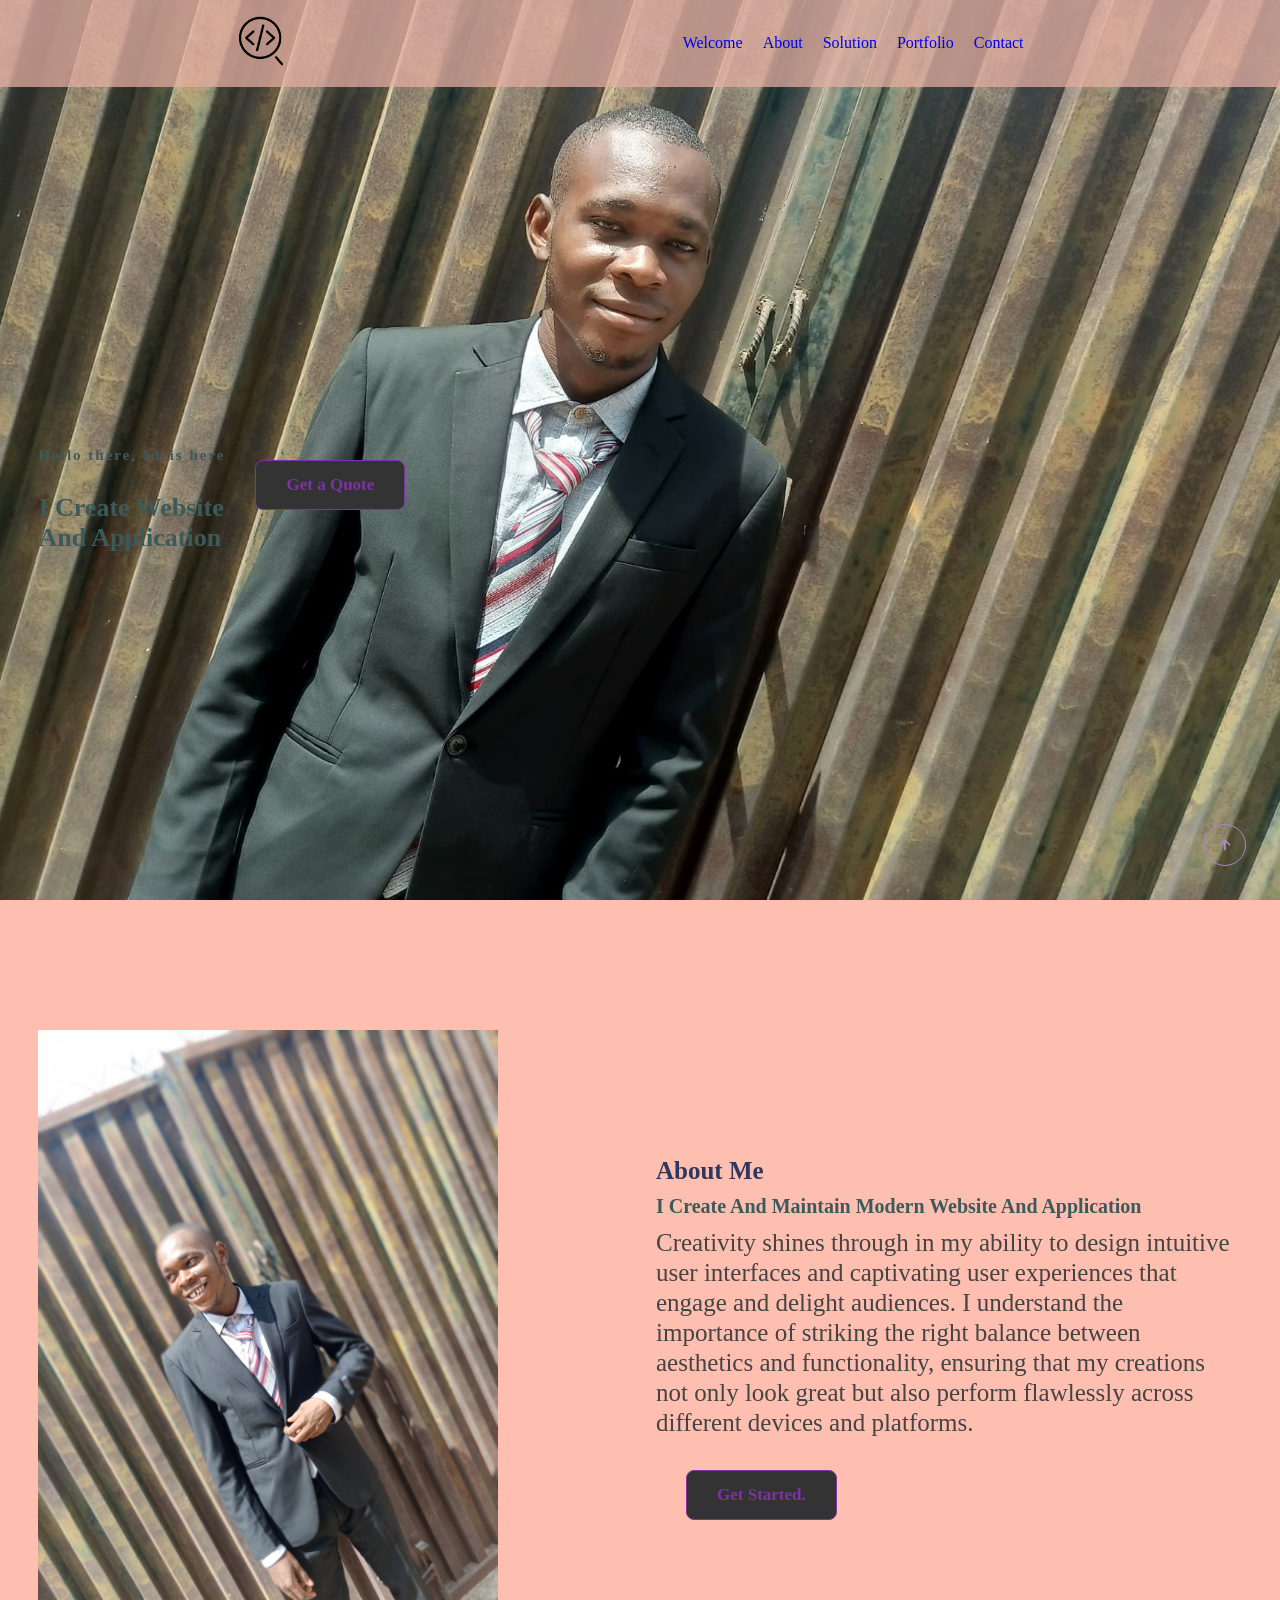
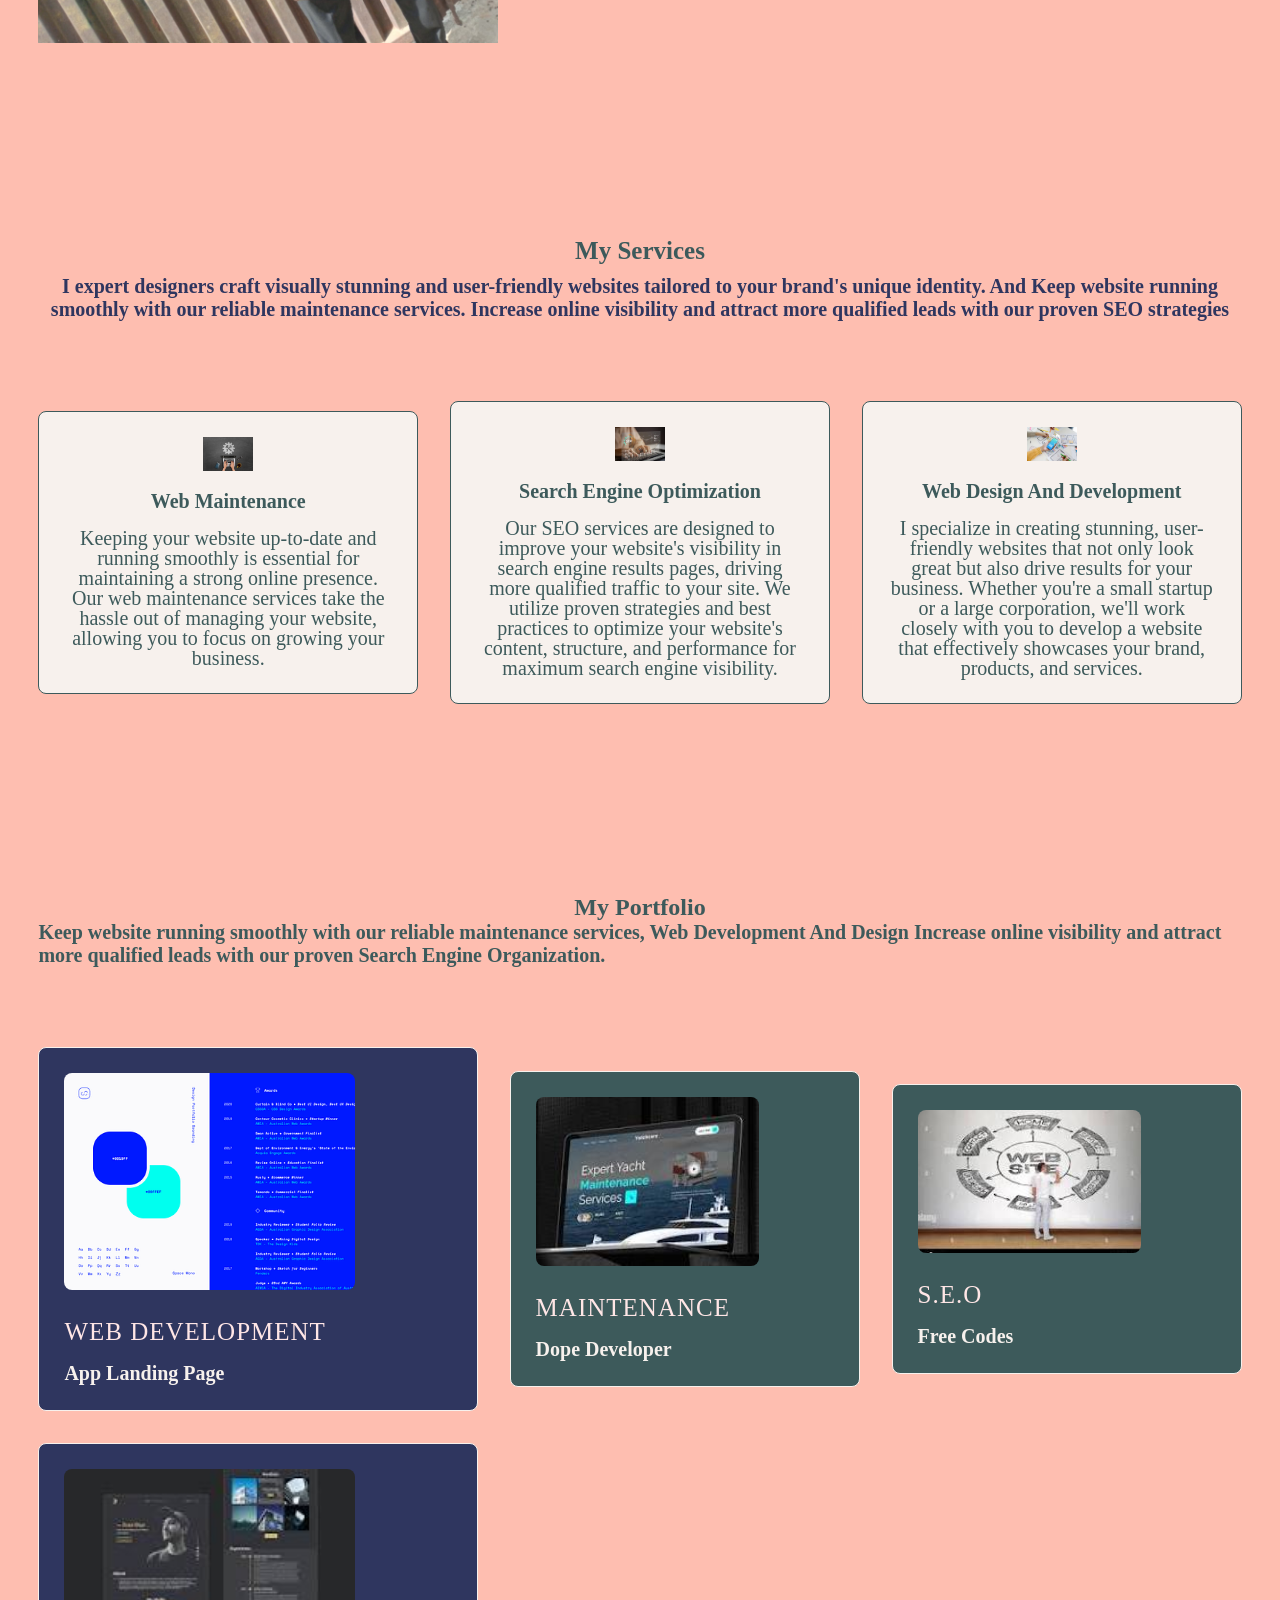
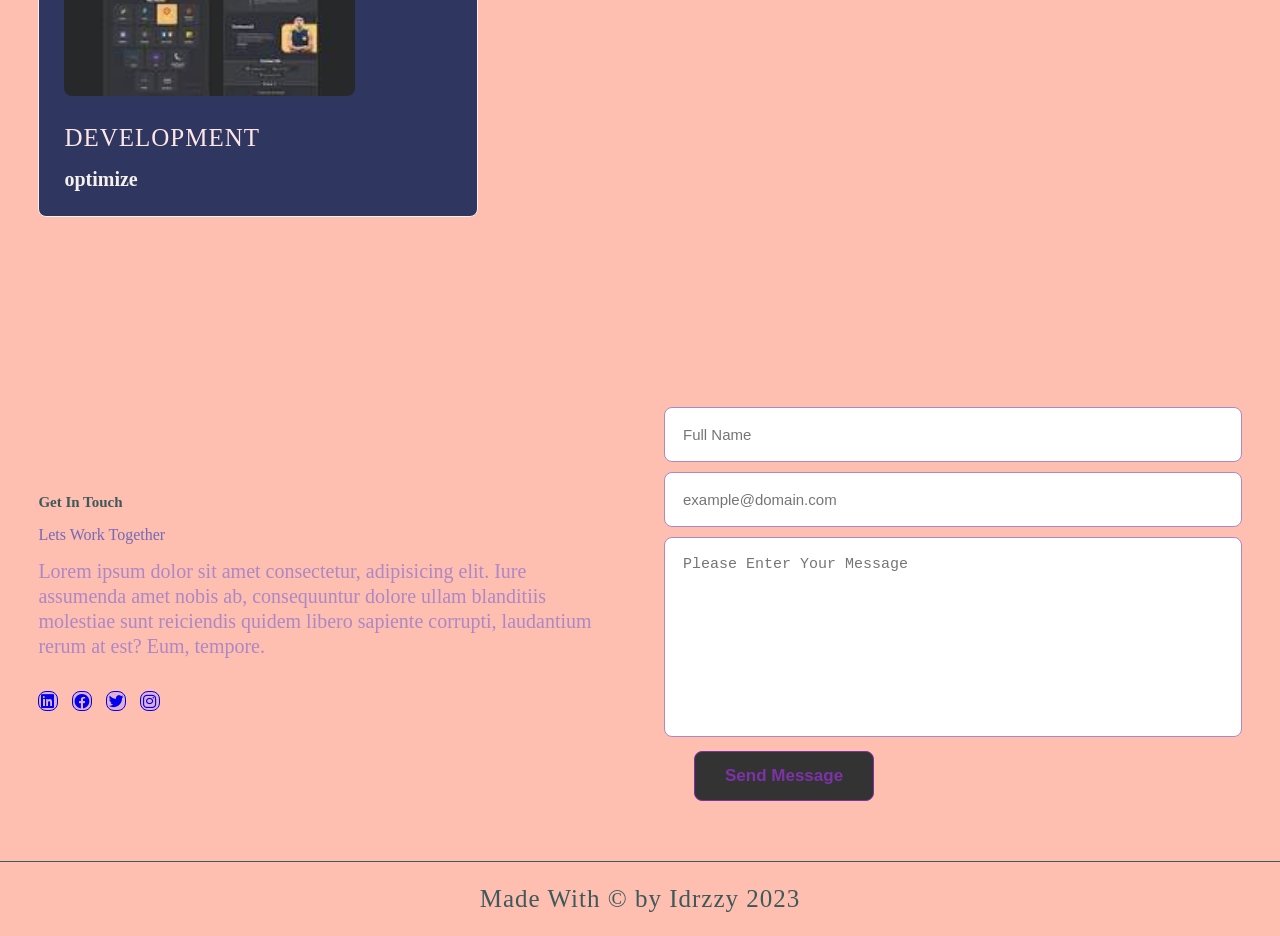
==== index.html @ 8406a9e7 "Rename index (1).html to index.html" ====
<!DOCTYPE html>
<html lang="en">
  <head>
    <meta charset="UTF-8" />
    <meta name="viewport" content="width=device-width, initial-scale=1.0" />
    <title>LANDING PORTFOLIO</title>
    <link rel="stylesheet" href="style.css" />
    <link href='https://unpkg.com/boxicons@2.1.4/css/boxicons.min.css' rel='stylesheet'>
  </head>
  <body>
    <header>
      <a href="" class="logo"><img src="Project img/logo.jpg"></a>


      <div class="phone-mode">
        <div class="cancel">X</div>
        <img  class="phone-mode-image" src="hamburger-menu.png" alt="">
        <div class="ul-wrapper">
            <ul>
              <li><a href="#home">Welcome</a></li>
              <li><a href="#about">About</a></li>
              <li><a href="#solution">Solution</a></li>
              <li><a href="#portfolio">Portfolio</a></li>
              <li><a href="#contact">Contact</a></li>
            </ul>
        </div>
    </div>



    <div class="desktop">
     <ul>
              <li><a href="#home">Welcome</a></li>
              <li><a href="#about">About</a></li>
              <li><a href="#solution">Solution</a></li>
              <li><a href="#portfolio">Portfolio</a></li>
              <li><a href="#contact">Contact</a></li>
            </ul>
  </div>


    </header>

    <section class="home" id="home">
      <div class="home__content">
        <h1>Hello there, Idris here</h1>
        <h4>
          I Create Website <br />
          And Application
        </h4>
      </div>
      <a href="#contact" class="btn">Get a Quote</a>
    </section>

    <section class="about" id="about">
      <div class="about-img">
        <img src="Project img/about.jpg" alt="about-im" />
      </div>
      <div class="about__content">
        <h2>About Me</h2>
        <h4>I Create And Maintain Modern Website And Application</h4>
        <p>
          Creativity shines through in my ability to design intuitive user
          interfaces and captivating user experiences that engage and delight
          audiences. I understand the importance of striking the right balance
          between aesthetics and functionality, ensuring that my creations not
          only look great but also perform flawlessly across different devices
          and platforms.
        </p>
        <a href="" class="btn">Get Started.</a>
      </div>
    </section>
    <section class="solution" id="solution">
      <div class="main__content">
        <h2>My Services</h2>
        <h4>
          I expert designers craft visually stunning and user-friendly websites
          tailored to your brand's unique identity. And Keep website running
          smoothly with our reliable maintenance services. Increase online
          visibility and attract more qualified leads with our proven SEO
          strategies
        </h4>
      </div>
      <div class="solution__content">
        <div class="box">
          <img src="Project img/web main.jpg" alt="web maintenance"/>
          <h3>Web Maintenance</h3>
          <p>
            Keeping your website up-to-date and running smoothly is essential
            for maintaining a strong online presence. Our web maintenance
            services take the hassle out of managing your website, allowing you
            to focus on growing your business.
          </p>
        </div>
        <div class="box">
          <img src="Project img/seo.jpg" alt="S E O" />
          <h3>Search Engine Optimization</h3>
          <p>
            Our SEO services are designed to improve your website's visibility
            in search engine results pages, driving more qualified traffic to
            your site. We utilize proven strategies and best practices to
            optimize your website's content, structure, and performance for
            maximum search engine visibility.
          </p>
        </div>
        <div class="box">
          <img src="Project img/design.jpg" alt="web design and Development" />
          <h3>Web Design And Development</h3>
          <p>
            I specialize in creating stunning, user-friendly websites that not
            only look great but also drive results for your business. Whether
            you're a small startup or a large corporation, we'll work closely
            with you to develop a website that effectively showcases your brand,
            products, and services.
          </p>
        </div>
      </div>
    </section>

    <section class="portfolio" id="portfolio">
      <div class="main__text">
        <h2>My Portfolio</h2>
        <h4>
          Keep website running smoothly with our reliable maintenance services,
          Web Development And Design Increase online visibility and attract more
          qualified leads with our proven Search Engine Organization.
        </h4>
      </div>

      <div class="portfolio__content">
        <div class="row">
          <img src="Project img/port1.jpg" alt="portfolio img" />
          <div class="main__row">
            <div class="row__text">
              <h6>Web Development</h6>
            </div>
          </div>
          <h3>App Landing Page</h3>
        </div>
        <div class="row">
          <img src="Project img/port2.jpg" alt="portfolio img" />
          <div class="main__row">
            <div class="row__text">
              <h6>Maintenance</h6>
            </div>
          </div>
          <h3>Dope Developer</h3>
        </div>
        <div class="row">
          <img src="Project img/port3.jpg" alt="portfolio img" />
          <div class="main__row">
            <div class="row__text">
              <h6>S.E.O</h6>
            </div>
          </div>
          <h3>Free Codes</h3>
        </div>
        <div class="row">
          <img src="Project img/port4.jpg" alt="portfolio img" />
          <div class="main__row">
            <div class="row__text">
              <h6>Development</h6>
            </div>
          </div>
          <h3>optimize</h3>
        </div>
      </div>
    </section>

    <section class="contact" id="contact">
      <div class="contact__text">
        <h2>Get In Touch</h2>
        <h4>Lets Work Together</h4>
        <p>
          Lorem ipsum dolor sit amet consectetur, adipisicing elit. Iure
          assumenda amet nobis ab, consequuntur dolore ullam blanditiis
          molestiae sunt reiciendis quidem libero sapiente corrupti, laudantium
          rerum at est? Eum, tempore.
        </p>

        <div class="social__icons">
          <a
            href="https://www.linkedin.com/in/idris-owolabi-178b9125b?utm_source=share&utm_campaign=share_via&utm_content=profile&utm_medium=android_app"
            target="_blank"
            ><i class="bx bxl-linkedin-square"></i
          ></a>
          <a
            href="https://www.facebook.com/idris.owolabi.33?mibextid=ZbWKwL"
            target="_blank"
            ><i class="bx bxl-facebook-circle"></i
          ></a>
          <a
            href="https://x.com/official_idrzzy?t=HuzW94yYZwOgyiMInNxenw&s=09"
            target="_blank"
            ><i class="bx bxl-twitter"></i
          ></a>
          <a href="https://www.instagram.com/official_idrzzy?igsh=eGI4MW42NnZvZmpps" target="_blank"><i class="bx bxl-instagram"></i></a>
        </div>
      </div>
      <div class="contact__form">
        <form action="">
          <input type="text" name="Name" placeholder="Full Name" required />
          <input
            type="email"
            name="Email"
            placeholder="example@domain.com"
            required
          />
          <textarea
            name="Message"
            cols="38"
            rows="6"
            placeholder="Please Enter Your Message"
            required
          ></textarea>
          <button type="submit" class="btn">Send Message</button>
        </form>
      </div>
    </section>

    <div class="footer">
      <small style="font-size: 25px;">Made With &#169 by Idrzzy 2023</small>
    </div>
    <a href="#" class="scroll__up"><i class="bx bx-up-arrow-alt"></i></a>
    <script src="script.js"></script>
  </body>
</html>
---- style.css ----
@import url("https://fonts.googleapis.com/css2?family=Outfit:wght@100..900&display=swap");

/*
Primary color : #F7F1ED
Secondary color : #FEBEB0
Main color: #3D5A5B
Text color : #2F365F
*/

* {
  padding: 0;
  margin: 0;
  box-sizing: border-box;
  list-style: none;
  text-decoration: none;
  scroll-behavior: smooth;
}

body{
  background:#FEBEB0 ;
  color:#3D5A5B;
}

/* HEADER SECTION*/

header {
  position: fixed;
  right: 0;
  top: 0;
  width: 100%;
  z-index: 1000;
  display: flex;
  align-items: center;
  justify-content: space-around;
  padding: 22px 16%;
  background: transparent;
  border-bottom: 1px solid transparent;
  transition: all 0.05 ease;
  background: #e4afa3bd;
}

.header.sticky {
  padding: 10px 16px;
  transition: 4s;
  border-bottom: 1px solid #F7F1ED;
  background: #3D5A5B;
}


.logo img {
  width: 50px;
  height: auto;
}

.desktop ul{
  display: flex;
  
  margin-right: 20px;
  cursor: pointer;
  
}

.desktop ul li:not(:last-child){
  margin-right: 20px;
}

.phone-mode{
  position: relative;
  display: none;

}
.phone-mode .ul-wrapper{
  display: none;
position: fixed;
right: 0;
top: 53px;
background: linear-gradient( 45deg, #6e524cf3, rgba(197, 125, 175, 0.863)) ;
width: 100%;
height: fit-content;
padding: 20px;
color: white;
filter: blur(.4px);
border-bottom-left-radius: 20px;

}
.ul-wrapper ul{
  list-style: none;
  text-align: center;
  width: 100%;
  cursor: pointer;
}
.ul-wrapper ul li{
  padding: 10px;
  border-bottom: 2px solid;
}
.ul-wrapper li a{
  text-decoration: none;
  color: #2F365F;
  width: 100%;
  padding: 10px;
  z-index:10000;

}
.ul-wrapper li:hover{
    color:#32038B;
    background: White ;
}
 
/* .navbar {
  display: flex;
  cursor: pointer;
}

.navbar li a{
  color:#2F365F ;
  font-size: 20px;
  padding: 10px 25px;
  margin: 0 2px;
  transition: all 0.4s ease;
  font-weight: 600;
  z-index: 4000;
}
*/
.desktop ul li:hover{
  color:#3a3a3a ;
}  

.desktop ul li {
  color: #6e5bdb;
}
.desktop ul li a{
  z-index: 4000;
}




section {
  padding: 160px 16% 90px;
}

/* HOME SECTION*/


.home {
  display: flex;
  align-items: center;
  justify-content: flex-start;
  height: 100vh;
  width: 100%;
  position: relative;
  background: url(Project\ img/bg.jpg);
  background-size: cover;
  background-position: center;
}

.home__content h1 {
  font-size: 15px;
  font-weight: bold;
  margin: 30px 0;
  line-height: 1.1;
  letter-spacing: 2px;
}

.home__content h4 {
  font-size: 26px;
  font-weight: 600;
  color: #3D5A5B;
}

.btn {
  display: inline-block;
  padding: 14px 30px;
  border: 1px solid;
  font-size: 17px;
  font-weight: 600;
  margin-left: 30px;
  color: #7d32a8;
  background: #333333;
  border-radius: 0.5rem;
  transition: all 0.5s ease;
}

.btn:hover {
  background: transparent;
  transform: scale(1.05) translateX(-5px);
  border: 1px solid #F7F1ED;
}

.about {
  display: grid;
  grid-template-columns: repeat(2, 1fr);
  align-items: center;
  gap: 2rem;
}

.about__content h2 {
  font-size: 25px;
  color:#2F365F ;
}

.about__content h4 {
  margin: 10px 0;
  font-weight: 600;
  font-size: 20px;
  color:#3D5A5B ;
}


.about__content p {
  line-height: 30px;
  font-size: 25px;
  color: #444;
  margin-bottom: 2rem;
}

.about-img img {
  height: auto;
  width: 100%;
  max-width: 460px;
}

/* SERVICE SECTION */

.main__content {
  text-align: center;
}

.main__content h2 {
  font-size: 25px;
  margin-bottom: 10px;
  color: #3D5A5B;
}

.main__content h4 {
  font-weight: 600;
  font-size: 20px;
  color:#2F365F;
}

.solution__content {
  display: grid;
  grid-template-columns: repeat(auto-fit, minmax(300px, auto));
  align-items: center;
  text-align: center;
  gap: 2rem;
  margin-top: 5rem;
}

.box {
  padding: 25px;
  background: #F7F1ED;
  border: 1px solid;
  border-radius: 0.5rem;
  transition: all 0.4s ease;
  cursor: pointer;
}

.box img {
  height: auto;
  width: 50px;
  font-size: 40px;
}

.box h3 {
  font-size: 20px;
  font-weight: 600;
  margin: 15px 0;
  transition: all 0.4s ease;
}

.box p {
  color: #3D5A5B;
  font-size: 20px;
  line-height: 20px;
}

.box h3:hover {
  color: #e1afd1;
}

.box:hover {
  transform: scale(1.05) translateX(-5px);
  border: 1px solid #7469b6;
}

/* PORTFOLIO SECTION */

.portfolio__content {
  display: grid;
  grid-template-columns: repeat(auto-fit, minmax(350px, auto));
  align-items: center;
  margin-top: 5rem;
  gap: 2rem;
}

.row:nth-child(1),
.row:nth-child(4){
  background:#2F365F ;
}

.row:nth-child(2),
.row:nth-child(3){
  background: #3D5A5B;
}

.portfolio h2{
  text-align: center;
}

.portfolio h4{
  font-size: 20px;
}

.row img {
  height: auto;
  width: 100%;
  border-radius: 0.5rem;
  margin-bottom: 1.5rem;
}

.row {
  padding: 25px;
  border-radius: 0.5rem;
  /*background: #e1afd1;*/
  border: 1px solid #F7F1ED;
  transition: all 0.4s ease;
}

.row:hover {
  transform: scale(1.05) translateX(-5px);
  border: 1px solid #2F365F;
}

.main__row {
  display: grid;
  align-items: center;
  justify-content: space-between;
  margin-bottom: 1rem;
}

.row h3 {
  font-size: 20px;
  font-weight: 600;
  color: #F7F1ED;
}

.row h3:hover{
color: steelblue;
}

/*.row:hover h3 {
  color:#3D5A5B ;
}*/

.row h6 {
  font-size: 25px;
  font-weight: 400;
  color: #ffe6e6;
  letter-spacing: 1px;
  text-transform: uppercase;
}

.portfolio__content img {
  height: auto;
  width: 75%;
  background-size: cover;
  background-position: center;
}

.contact {
  display: grid;
  grid-template-columns: repeat(2, 1fr);
  gap: 3rem;
  align-items: center;
}

.contact__text h2 {
  font-size: 15px;
}

.contact__text h4 {
  margin: 15px 0;
  font-weight: 500;
  color: #7469b6;
}

.contact__text p {
  margin-bottom: 2rem;
  line-height: 25px;
  font-size: 20px;
  color: #ad88c6;
}

.social__icons i {
  height: 20px;
  width: 20px;
  background: #e1afd1;
  border-radius: 0.5rem;
  border: 1px solid;
  display: inline-flex;
  align-items: center;
  justify-content: center;
  font-size: 18px;
  margin-right: 10px;
  transition: transform 0.5s ease, border 0.5s ease, box-shadow 0.5s ease;
}

.social__icons i:hover {
  transform: scale(1.05) translateX(-5px);
  border: 1px solid;
  box-shadow: 0 0 10px #ad88c6;
}

.contact__form form {
  position: relative;
}

.contact__form form input,
.contact__form textarea {
  margin-bottom: 10px;
  font-size: 15px;
  color: #ad88c6;
  padding: 18px;
  font-weight: 500;
  outline: none;
  width: 100%;
  border-radius: 0.5rem;
  border: 1px solid;
  transition: transform 0.5s ease, border 0.5s ease;
}

.contact__form textarea {
  resize: none;
  height: 200px;
}

.contact__form textarea:hover,
.contact__form input:hover {
  border: 1px solid #ffe6e6;
}

.footer {
  text-align: center;
  padding: 23px;
  border-top: 1px solid;
  letter-spacing: 1px;
}

.footer i {
  color: #7469b6;
  animation: heartbeat 1.5s infinite;
}

@keyframes heartbeat {
  0% {
    transform: scale(1);
  }
  25% {
    transform: scale(1.1);
  }
  50% {
    transform: scale(1);
  }
  75% {
    transform: scale(1.1);
  }

  100% {
    transform: scale(1);
  }
}

.scroll__up {
  position: fixed;
  bottom: 2.1rem;
  right: 2.1rem;
}

.scroll__up i {
  padding: 10px;
  font-size: 20px;
  border-radius: 50%;
  color: #ad88c6;
  border: 1px solid;
  transition: transform 0.5s ease, border 0.5s ease, box-shadow 0.5s ease;
}

.scroll__up i:hover {
  transform: scale(1.05) translateX(-5px);
  border: 1px solid;
  box-shadow: 0 0 10px #7469b6;
}

/*REPONSIVENESS*/

@media screen and (max-width: 1325px) {
  header {
    padding: 16px 3%;
  }
  header.sticky {
    padding: 8px 3%;
  }

  section {
    padding: 130px 3% 60px;
  }
}

@media (max-width: 970px) {
  section {
    padding: 70px 3% 60px;
  }

  .home {
    height: 85vh;
  }

  .about {
    grid-template-columns: 1fr;
  }
  .about-img {
    text-align: center;
  }
  .contact {
    grid-template-columns: 1fr;
  }
}

@media (max-width: 830px) {
  .desktop{
    display: none;
}

.home__content h1{
  font-size: 40px;
  font-weight: bold;
}

.home__content h4{
  font-size: 60px;
}

.cancel{
    font-size: 25px;
    color: white;
    position: absolute;
    right: 70%;
    top: 50%;
    transform: translate(-70%, -50%);
    display: none;
    cursor: pointer;
    font-family: Arial;
}
.phone-mode{
    display: flex;
}


.phone-mode .phone-mode-image{
    position: absolute;
    right: 50%;
    top: 50%;
    width: 20px;
    transform: translate(-50%, -50%);
    cursor: pointer;
    
}
  /* #menu_icon {
    display: block;
  }
  .navbar {
    position: absolute;
    top: 100%;
    right: 0;
    left: 0;
    display: none;
    flex-direction: column;
    background: #e1afd1;
    text-align: left;
    transition: all 0.4s ease;
  }

  }

  .navbar a {
    display: block;
    margin: 0.7rem;
    padding: 0.5rem;
  }
  .active {
    top: 100%;
    display:none;   
  } */
}
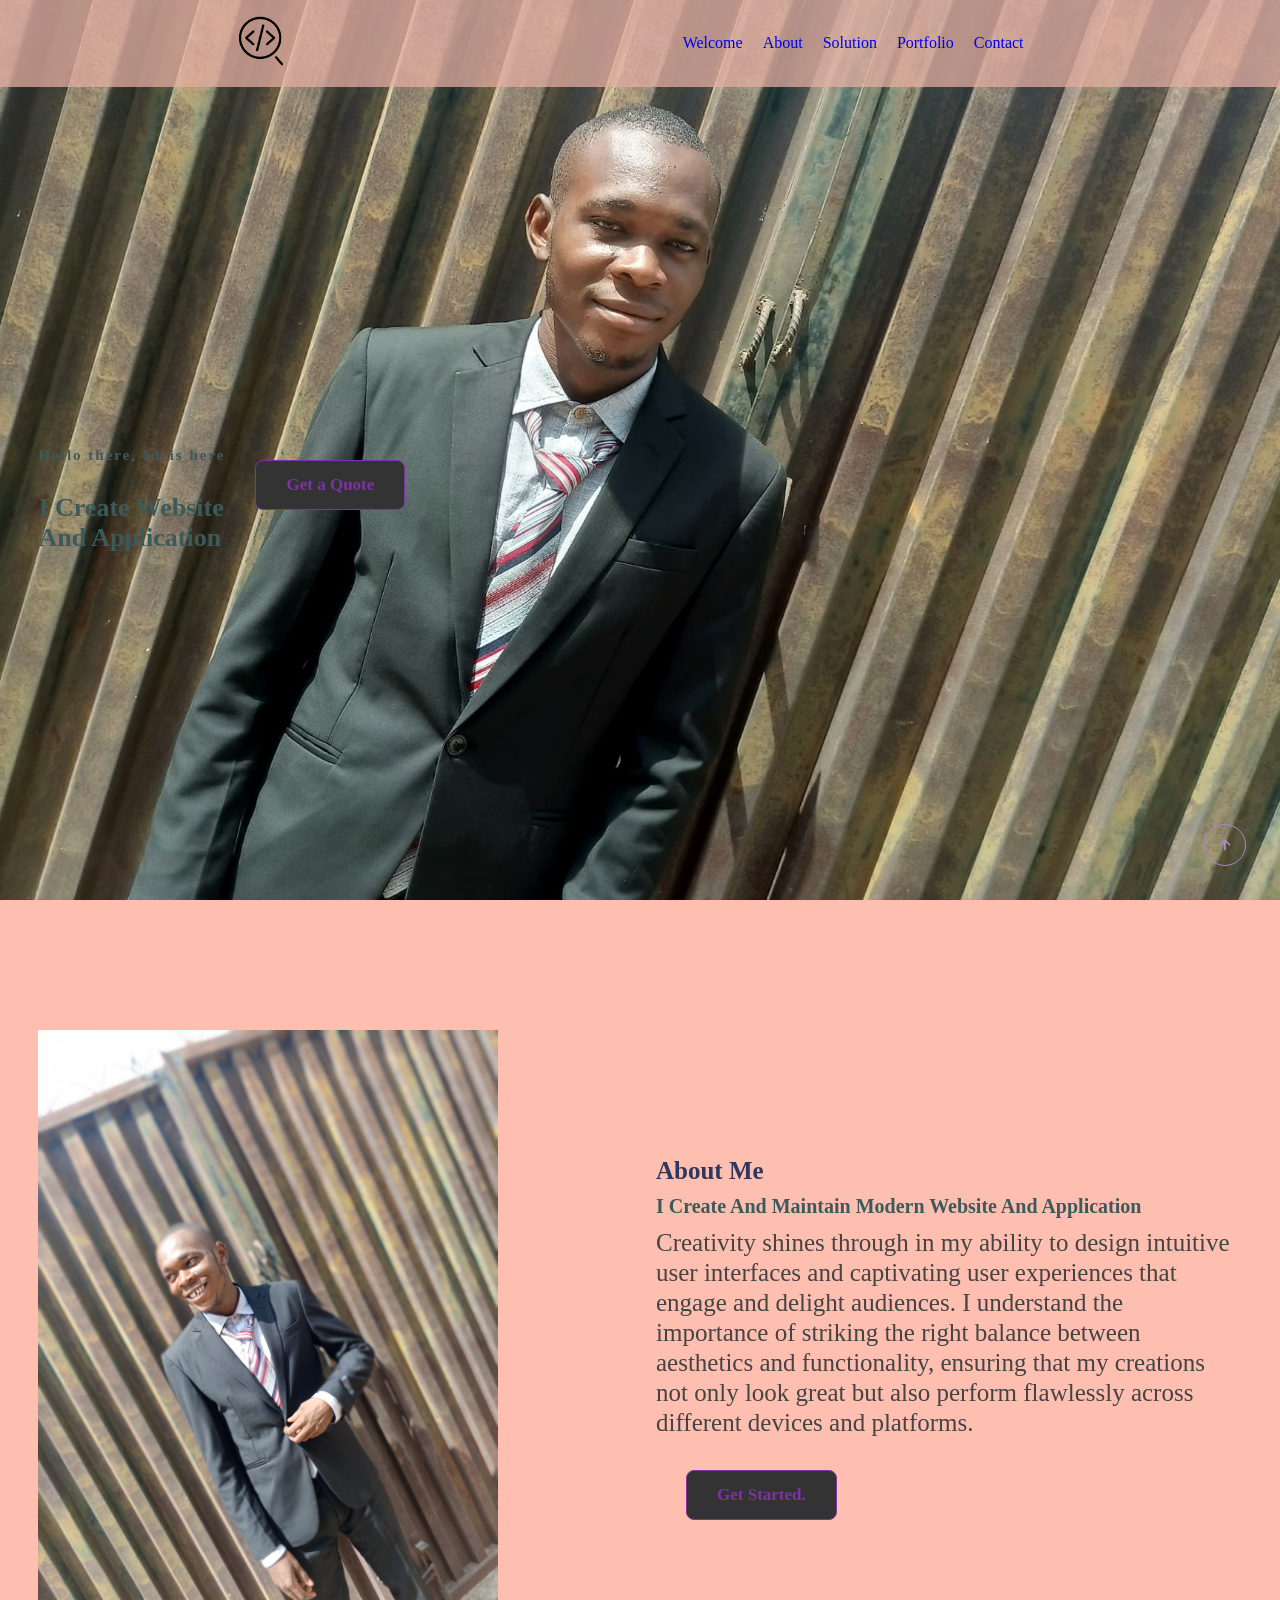
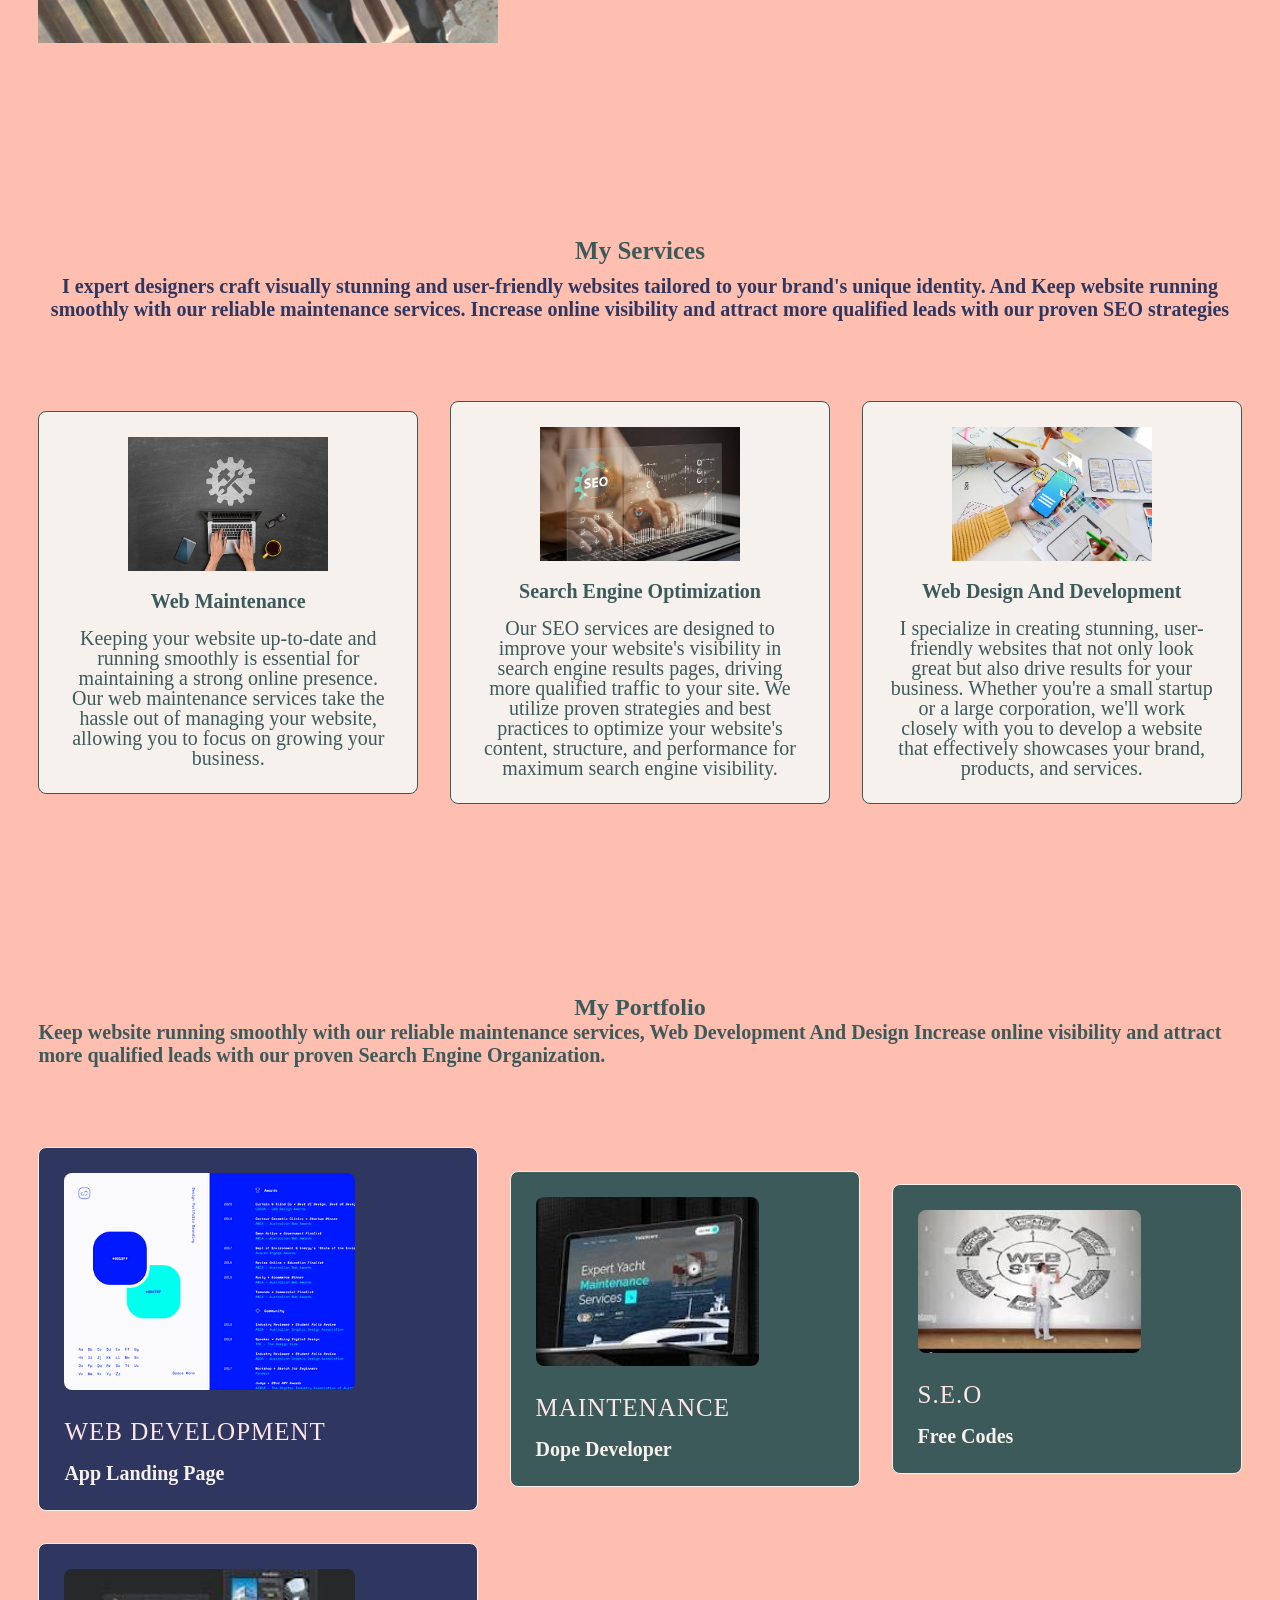
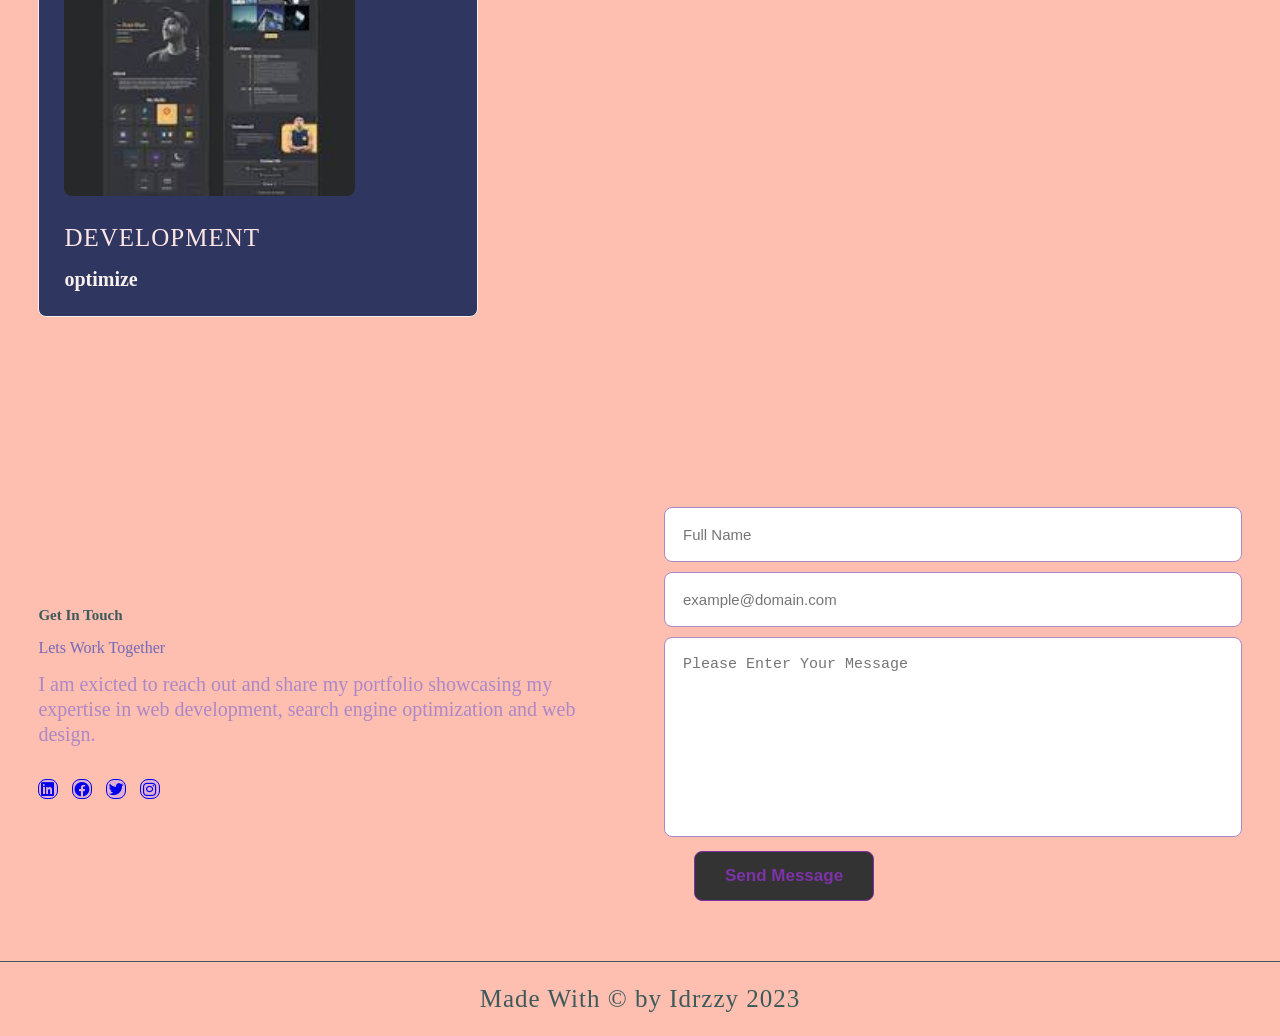
==== commit e636e3e3: "New index.html" ====
--- a/index.html
+++ b/index.html
@@ -49,7 +49,7 @@
           And Application
         </h4>
       </div>
-      <a href="#contact" class="btn">Get a Quote</a>
+      <a href="#contact" class="btn btn-quote">Get a Quote</a>
     </section>
 
     <section class="about" id="about">
@@ -83,7 +83,7 @@
       </div>
       <div class="solution__content">
         <div class="box">
-          <img src="Project img/web main.jpg" alt="web maintenance"/>
+          <img src="Project img/web main.jpg" style="width: 200px;" alt="web maintenance"/>
           <h3>Web Maintenance</h3>
           <p>
             Keeping your website up-to-date and running smoothly is essential
@@ -93,7 +93,7 @@
           </p>
         </div>
         <div class="box">
-          <img src="Project img/seo.jpg" alt="S E O" />
+          <img src="Project img/seo.jpg" style="width: 200px;" alt="S E O" />
           <h3>Search Engine Optimization</h3>
           <p>
             Our SEO services are designed to improve your website's visibility
@@ -104,7 +104,7 @@
           </p>
         </div>
         <div class="box">
-          <img src="Project img/design.jpg" alt="web design and Development" />
+          <img src="Project img/design.jpg" style="width: 200px;"  alt="web design and Development" />
           <h3>Web Design And Development</h3>
           <p>
             I specialize in creating stunning, user-friendly websites that not
@@ -172,10 +172,7 @@
         <h2>Get In Touch</h2>
         <h4>Lets Work Together</h4>
         <p>
-          Lorem ipsum dolor sit amet consectetur, adipisicing elit. Iure
-          assumenda amet nobis ab, consequuntur dolore ullam blanditiis
-          molestiae sunt reiciendis quidem libero sapiente corrupti, laudantium
-          rerum at est? Eum, tempore.
+          I am exicted to reach out and share my portfolio showcasing my expertise in web development, search engine optimization and web design.
         </p>
 
         <div class="social__icons">
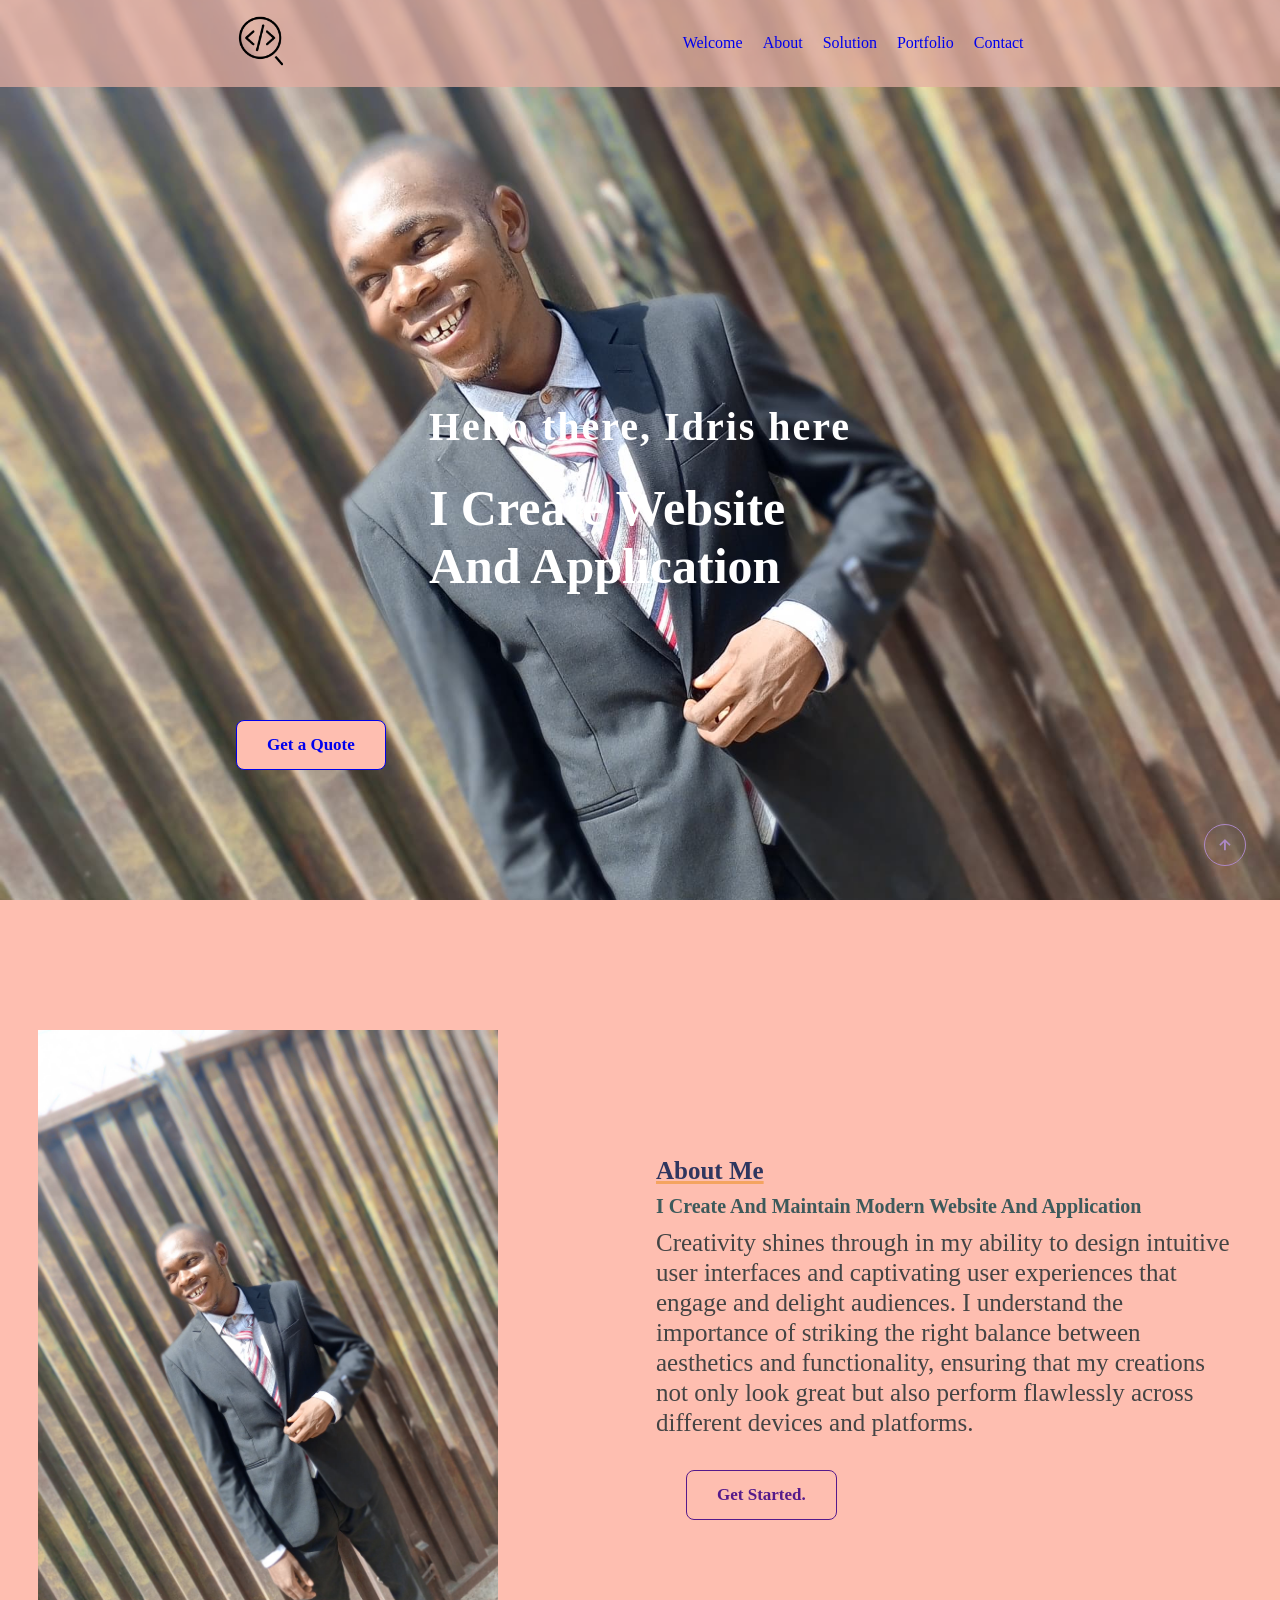
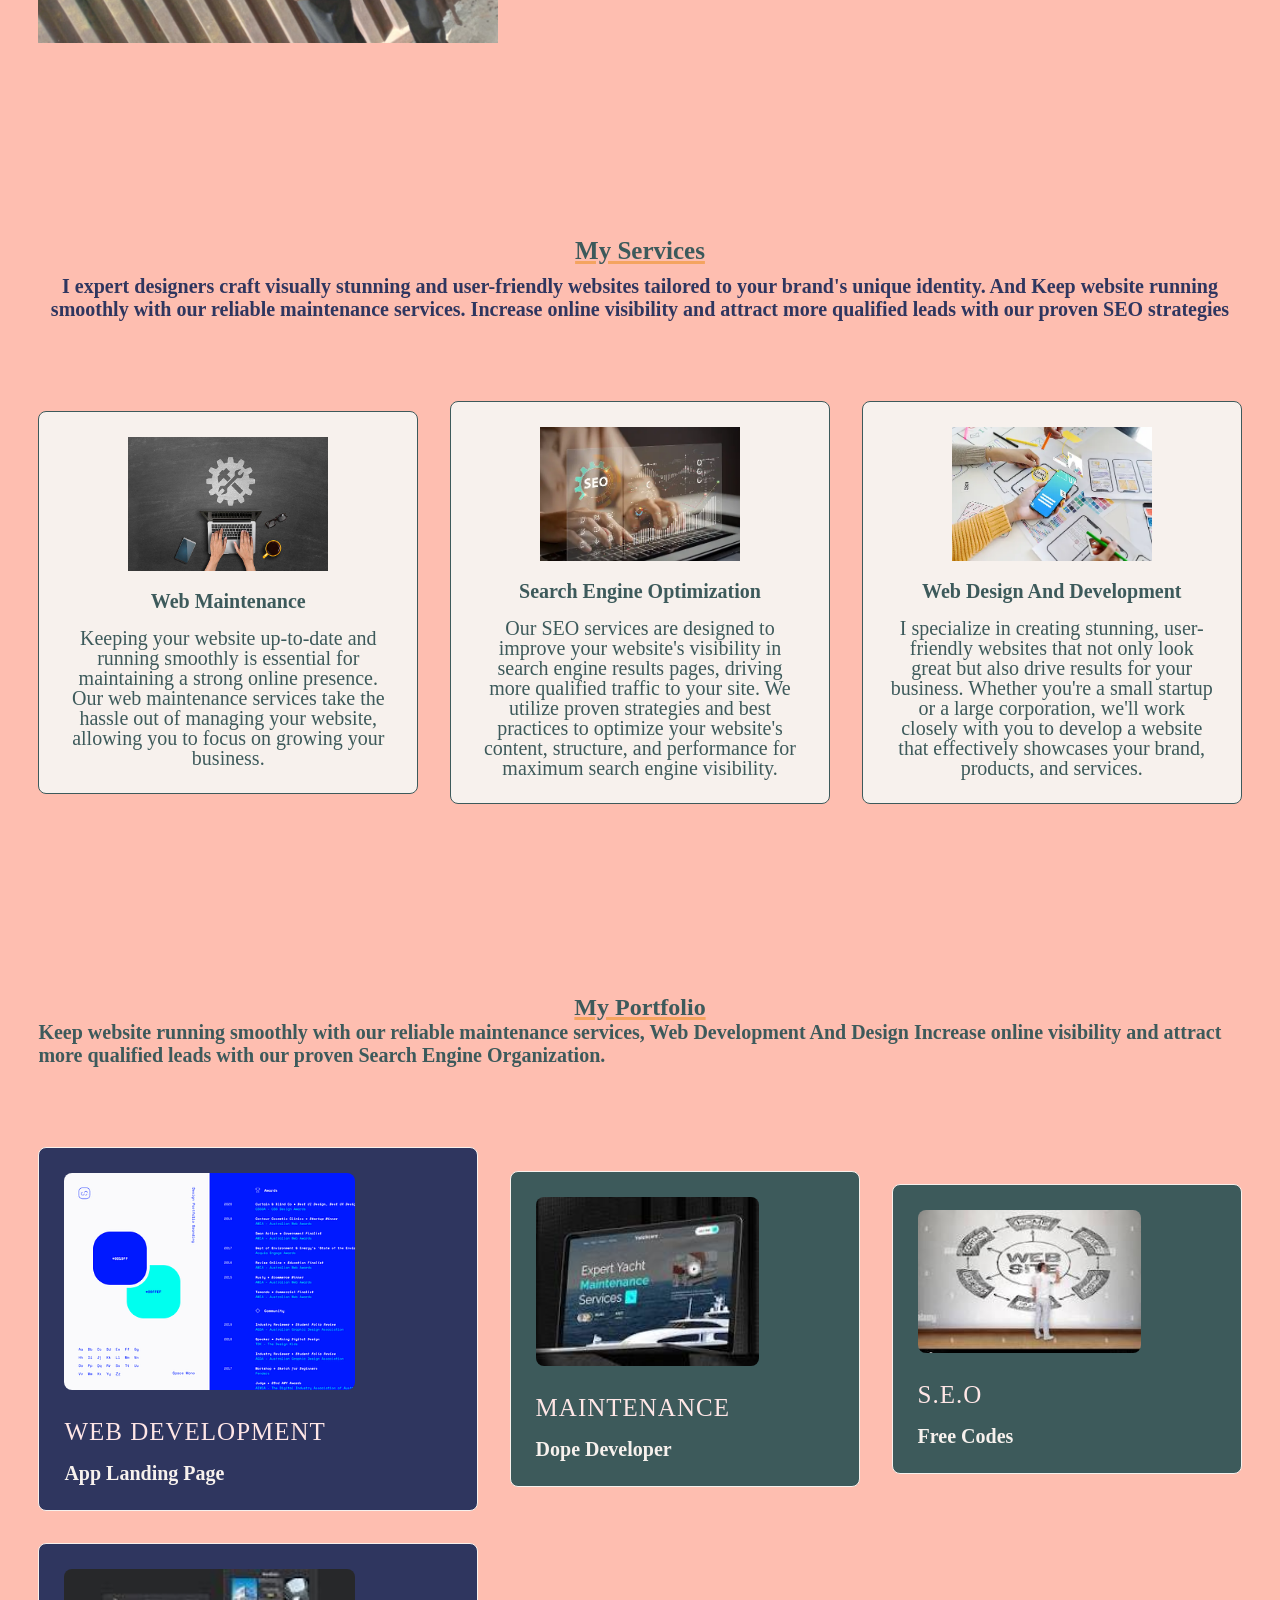
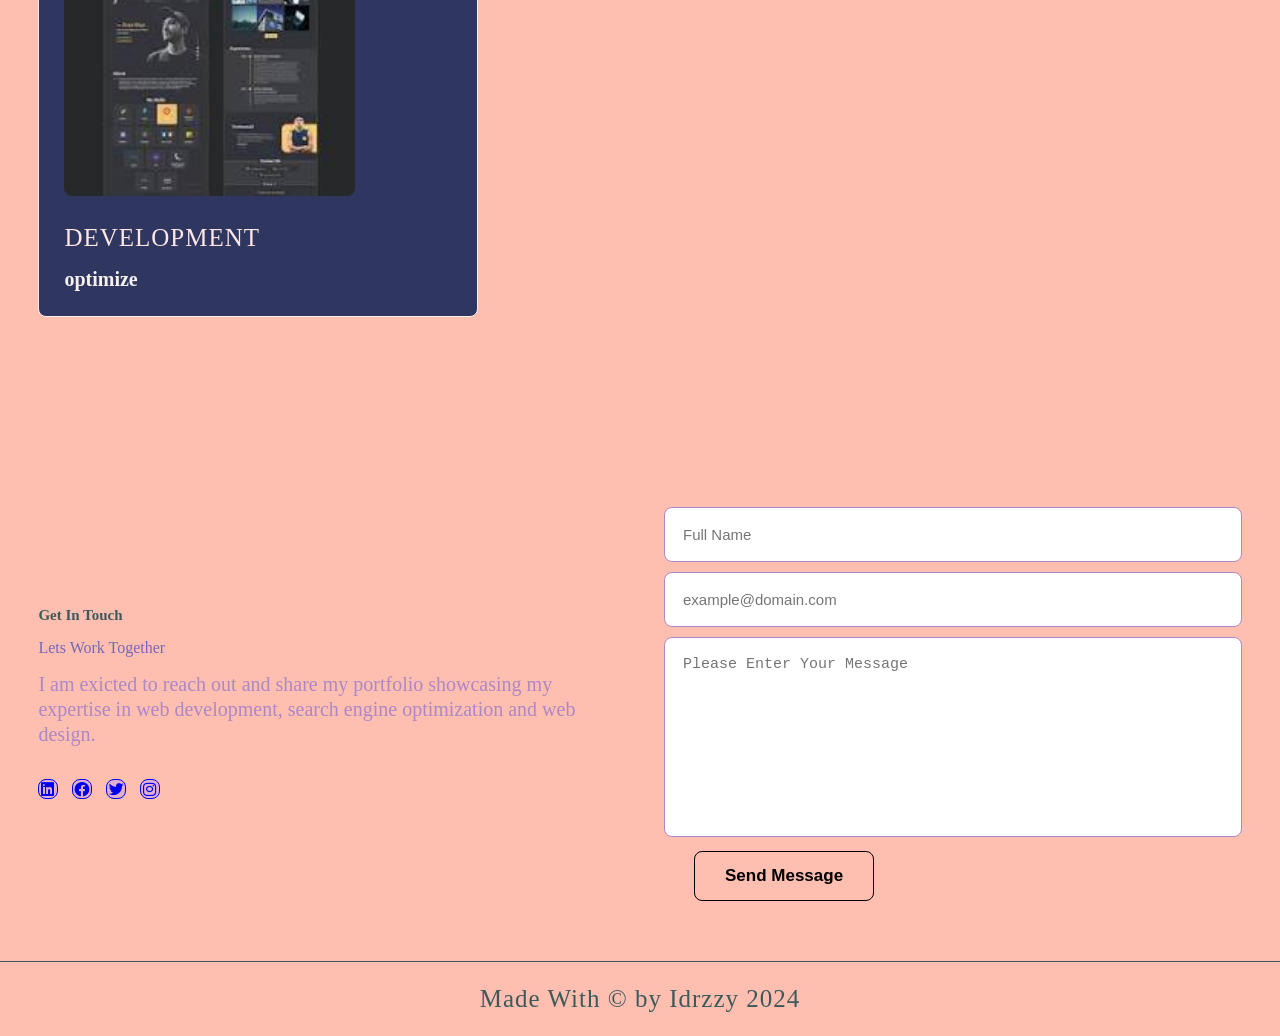
==== commit 260a77fd: "Update index.html" ====
--- a/index.html
+++ b/index.html
@@ -49,7 +49,7 @@
           And Application
         </h4>
       </div>
-      <a href="#contact" class="btn btn-quote">Get a Quote</a>
+      <a href="#contact" class="btn btn--home">Get a Quote</a>
     </section>
 
     <section class="about" id="about">
@@ -216,7 +216,7 @@
     </section>
 
     <div class="footer">
-      <small style="font-size: 25px;">Made With &#169 by Idrzzy 2023</small>
+      <small style="font-size: 25px;">Made With &#169 by Idrzzy 2024</small>
     </div>
     <a href="#" class="scroll__up"><i class="bx bx-up-arrow-alt"></i></a>
     <script src="script.js"></script>
--- a/style.css
+++ b/style.css
@@ -73,7 +73,7 @@
   display: none;
 position: fixed;
 right: 0;
-top: 53px;
+top: 85px;
 background: linear-gradient( 45deg, #6e524cf3, rgba(197, 125, 175, 0.863)) ;
 width: 100%;
 height: fit-content;
@@ -145,27 +145,28 @@
 .home {
   display: flex;
   align-items: center;
-  justify-content: flex-start;
+  justify-content:space-around;
   height: 100vh;
   width: 100%;
   position: relative;
-  background: url(Project\ img/bg.jpg);
+  background: url(Project\ img/about.jpg);
   background-size: cover;
   background-position: center;
 }
 
 .home__content h1 {
-  font-size: 15px;
+  font-size: 40px;
   font-weight: bold;
   margin: 30px 0;
   line-height: 1.1;
+  color: #fff;
   letter-spacing: 2px;
 }
 
 .home__content h4 {
-  font-size: 26px;
-  font-weight: 600;
-  color: #3D5A5B;
+  font-size: 50px;
+  font-weight: 600;
+  color: #fff;
 }
 
 .btn {
@@ -174,11 +175,21 @@
   border: 1px solid;
   font-size: 17px;
   font-weight: 600;
+  text-align: center;
   margin-left: 30px;
-  color: #7d32a8;
-  background: #333333;
+  /*color: #3D5A5B;*/
+  background:  #FEBEB0;
   border-radius: 0.5rem;
   transition: all 0.5s ease;
+/*margin-left: 25px;*/
+  position:relative;
+}
+
+.btn--home{
+  top: 80%;
+  left:20%;
+  position:absolute;
+  transform: translateX(-50px);
 }
 
 .btn:hover {
@@ -230,6 +241,13 @@
   font-size: 25px;
   margin-bottom: 10px;
   color: #3D5A5B;
+}
+
+.main__content h2,
+.portfolio h2,
+.about__content h2{
+  text-decoration:solid 3px underline;
+text-decoration-color:sandybrown;
 }
 
 .main__content h4 {
@@ -593,3 +611,41 @@
     display:none;   
   } */
 }
+@media screen and (max-width:649px) {
+.home{
+  width: 100%;
+}
+.home__content h1 {
+  font-size: 30px;
+  font-weight: bold;
+  margin: 30px 0;
+  line-height: 1.1;
+  color: #fff;
+  letter-spacing: 2px;
+}
+.home__content h4 {
+  font-size: 34px;
+  font-weight: 600;
+  color: #fff;
+}
+
+}
+@media screen and (max-width:426px) {
+
+.home__content h1 {
+  font-size: 25px;
+  font-weight: bold;
+  margin: 30px 0;
+  line-height: .9;
+  color: #fff;
+  letter-spacing: 1px;
+}
+.home__content h4 {
+  font-size: 30px;
+  font-weight: 600;
+  color: #fff;
+}
+
+}
+
+
